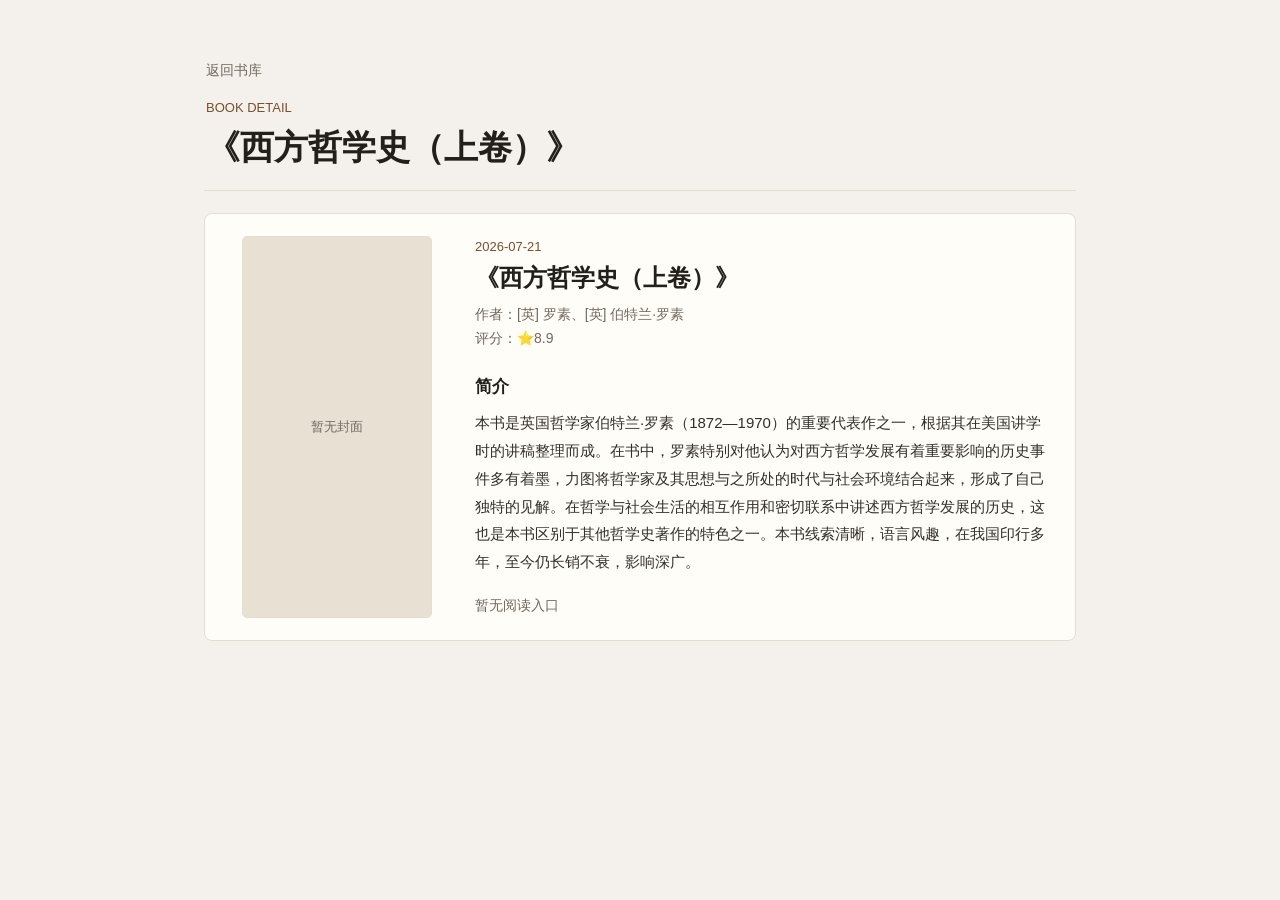
==== website/book.html @ fcdffa31 "Improve public website reading experience" ====
<!doctype html>
<html lang="zh-CN">
<head>
  <meta charset="utf-8">
  <meta name="viewport" content="width=device-width, initial-scale=1">
  <title>图书详情 - Paige 每日荐书</title>
  <link rel="stylesheet" href="style.css">
</head>
<body>
  <main class="page-shell detail-shell">
    <header class="site-header detail-header">
      <a class="back-link" href="index.html">返回书库</a>
      <p class="eyebrow">Book Detail</p>
      <h1 id="detail-title">图书详情</h1>
    </header>

    <article id="book-detail" class="detail-card" aria-live="polite">
      <p class="loading">正在加载图书详情...</p>
    </article>
  </main>

  <script>
    const detail = document.querySelector("#book-detail");
    const title = document.querySelector("#detail-title");

    function normalizeText(value, fallback) {
      if (typeof value !== "string") {
        return fallback;
      }
      const text = value.trim();
      return text || fallback;
    }

    function getBookId() {
      const params = new URLSearchParams(window.location.search);
      const id = Number.parseInt(params.get("id") || "0", 10);
      return Number.isFinite(id) && id >= 0 ? id : 0;
    }

    function createCover(book) {
      const cover = normalizeText(book.cover, "");
      if (!cover) {
        const placeholder = document.createElement("div");
        placeholder.className = "detail-cover-placeholder";
        placeholder.textContent = "暂无封面";
        return placeholder;
      }

      const image = document.createElement("img");
      image.className = "detail-cover";
      image.src = cover;
      image.alt = `《${normalizeText(book.title, "未命名书籍")}》封面`;
      image.referrerPolicy = "no-referrer";
      image.onerror = () => {
        const placeholder = document.createElement("div");
        placeholder.className = "detail-cover-placeholder";
        placeholder.textContent = "暂无封面";
        image.replaceWith(placeholder);
      };
      return image;
    }

    function renderBook(book) {
      const bookTitle = normalizeText(book.title, "未命名书籍");
      title.textContent = `《${bookTitle}》`;
      detail.innerHTML = "";

      const media = document.createElement("div");
      media.className = "detail-media";
      media.appendChild(createCover(book));

      const content = document.createElement("div");
      content.className = "detail-content";

      const date = document.createElement("p");
      date.className = "book-date";
      date.textContent = normalizeText(book.recommended_date, "暂无日期");

      const name = document.createElement("h2");
      name.className = "detail-book-title";
      name.textContent = `《${bookTitle}》`;

      const author = document.createElement("p");
      author.className = "book-meta";
      author.textContent = `作者：${normalizeText(book.author, "暂无作者")}`;

      const rating = document.createElement("p");
      rating.className = "book-rating";
      rating.textContent = `评分：${normalizeText(book.rating, "暂无评分")}`;

      const summaryTitle = document.createElement("h3");
      summaryTitle.className = "section-title";
      summaryTitle.textContent = "简介";

      const summary = document.createElement("p");
      summary.className = "detail-summary";
      summary.textContent = normalizeText(book.summary, "暂无简介");

      const actions = document.createElement("div");
      actions.className = "detail-actions";
      const wereadUrl = normalizeText(book.weread_url, "");
      if (wereadUrl) {
        const link = document.createElement("a");
        link.className = "primary-link";
        link.href = wereadUrl;
        link.target = "_blank";
        link.rel = "noopener noreferrer";
        link.textContent = "打开阅读入口";
        actions.appendChild(link);
      } else {
        const note = document.createElement("p");
        note.className = "empty-note";
        note.textContent = "暂无阅读入口";
        actions.appendChild(note);
      }

      content.append(date, name, author, rating, summaryTitle, summary, actions);
      detail.append(media, content);
    }

    fetch("books.json", { cache: "no-store" })
      .then((response) => {
        if (!response.ok) {
          throw new Error(`HTTP ${response.status}`);
        }
        return response.json();
      })
      .then((books) => {
        const book = Array.isArray(books) ? books[getBookId()] : null;
        if (!book) {
          detail.innerHTML = '<p class="empty">没有找到这本书。</p>';
          return;
        }
        renderBook(book);
      })
      .catch(() => {
        detail.innerHTML = '<p class="empty">图书详情暂时无法加载，请稍后再试。</p>';
      });
  </script>
</body>
</html>
---- website/style.css ----
:root {
  color-scheme: light;
  --page: #f4f1ec;
  --paper: #fffdf8;
  --ink: #23201c;
  --muted: #71695f;
  --line: #e4ddd2;
  --accent: #7a4f2c;
  --accent-dark: #5f3a1e;
}

* {
  box-sizing: border-box;
}

body {
  margin: 0;
  background: var(--page);
  color: var(--ink);
  font-family: -apple-system, BlinkMacSystemFont, "Segoe UI", "PingFang SC", "Hiragino Sans GB", "Microsoft YaHei", sans-serif;
  line-height: 1.7;
}

.page-shell {
  width: min(100%, 920px);
  margin: 0 auto;
  padding: 28px 16px 40px;
}

.site-header {
  padding: 8px 2px 22px;
  border-bottom: 1px solid var(--line);
}

.eyebrow {
  margin: 0 0 8px;
  color: var(--accent);
  font-size: 13px;
  letter-spacing: 0;
  text-transform: uppercase;
}

h1,
h2,
h3 {
  letter-spacing: 0;
}

h1 {
  margin: 0;
  font-size: 34px;
  line-height: 1.2;
  font-weight: 700;
}

.intro {
  margin: 12px 0 0;
  color: var(--muted);
  font-size: 15px;
}

.home-section {
  margin-top: 28px;
}

.section-head {
  margin-bottom: 14px;
}

.section-head h2,
.subscribe-panel h2 {
  margin: 0;
  font-size: 22px;
  line-height: 1.3;
}

.book-list,
.today-list {
  display: grid;
  gap: 16px;
}

.book-card {
  display: grid;
  grid-template-columns: 96px 1fr;
  gap: 14px;
  padding: 14px;
  background: var(--paper);
  border: 1px solid var(--line);
  border-radius: 8px;
}

.today-list .book-card:first-child {
  border-color: #d4b895;
}

.cover-wrap {
  width: 96px;
}

.book-cover,
.cover-placeholder {
  width: 96px;
  aspect-ratio: 2 / 3;
  border-radius: 4px;
  border: 1px solid var(--line);
  background: #e9e0d4;
}

.book-cover {
  display: block;
  object-fit: cover;
}

.cover-placeholder,
.detail-cover-placeholder {
  display: flex;
  align-items: center;
  justify-content: center;
  padding: 10px;
  color: var(--muted);
  font-size: 13px;
  text-align: center;
}

.book-content {
  min-width: 0;
}

.book-date {
  margin: 0 0 4px;
  color: var(--accent);
  font-size: 13px;
}

.book-title {
  margin: 0 0 6px;
  font-size: 18px;
  line-height: 1.35;
}

.book-meta,
.book-rating {
  margin: 0;
  color: var(--muted);
  font-size: 14px;
}

.book-summary {
  margin: 10px 0 0;
  color: #3b3630;
  font-size: 14px;
}

.detail-link,
.primary-link,
.back-link {
  color: var(--accent-dark);
  text-decoration: none;
}

.detail-link,
.primary-link {
  display: inline-flex;
  align-items: center;
  width: fit-content;
  min-height: 36px;
  margin-top: 12px;
  padding: 6px 12px;
  border: 1px solid var(--accent);
  border-radius: 999px;
  background: #fbf4eb;
  font-size: 14px;
}

.subscribe-panel {
  display: grid;
  gap: 16px;
  padding: 18px;
  background: #efe7da;
  border: 1px solid #dccdb9;
  border-radius: 8px;
}

.subscribe-copy {
  margin: 10px 0 0;
  color: var(--muted);
  font-size: 14px;
}

.subscribe-form {
  display: grid;
  gap: 10px;
}

.subscribe-form input,
.subscribe-form button {
  width: 100%;
  min-height: 42px;
  border-radius: 999px;
  font: inherit;
}

.subscribe-form input {
  padding: 0 14px;
  color: var(--muted);
  background: var(--paper);
  border: 1px solid var(--line);
}

.subscribe-form button {
  color: #f8f0e6;
  background: var(--accent-dark);
  border: 1px solid var(--accent-dark);
}

.subscribe-form input:disabled,
.subscribe-form button:disabled {
  opacity: 0.72;
}

.back-link {
  display: inline-block;
  margin: 0 0 14px;
  color: var(--muted);
  font-size: 14px;
}

.detail-card {
  display: grid;
  gap: 18px;
  margin-top: 22px;
  padding: 16px;
  background: var(--paper);
  border: 1px solid var(--line);
  border-radius: 8px;
}

.detail-media {
  display: flex;
  justify-content: center;
}

.detail-cover,
.detail-cover-placeholder {
  width: min(58vw, 190px);
  aspect-ratio: 2 / 3;
  border-radius: 5px;
  border: 1px solid var(--line);
  background: #e9e0d4;
}

.detail-cover {
  display: block;
  object-fit: cover;
}

.detail-book-title {
  margin: 0 0 10px;
  font-size: 24px;
  line-height: 1.3;
}

.section-title {
  margin: 22px 0 8px;
  font-size: 17px;
}

.detail-summary {
  margin: 0;
  color: #342f29;
  font-size: 15px;
  line-height: 1.85;
}

.detail-actions {
  margin-top: 18px;
}

.empty-note {
  margin: 0;
  color: var(--muted);
  font-size: 14px;
}

.loading,
.empty {
  margin: 0;
  padding: 22px 0;
  color: var(--muted);
  font-size: 15px;
}

@media (min-width: 720px) {
  .page-shell {
    padding: 48px 24px 64px;
  }

  .book-list,
  .today-list {
    gap: 18px;
  }

  .book-card {
    grid-template-columns: 120px 1fr;
    gap: 20px;
    padding: 18px;
  }

  .cover-wrap,
  .book-cover,
  .cover-placeholder {
    width: 120px;
  }

  .book-title {
    font-size: 20px;
  }

  .book-summary {
    font-size: 15px;
  }

  .subscribe-panel {
    grid-template-columns: 1fr minmax(260px, 340px);
    align-items: center;
    padding: 20px;
  }

  .detail-card {
    grid-template-columns: 220px 1fr;
    gap: 28px;
    padding: 22px;
  }

  .detail-cover,
  .detail-cover-placeholder {
    width: 190px;
  }
}
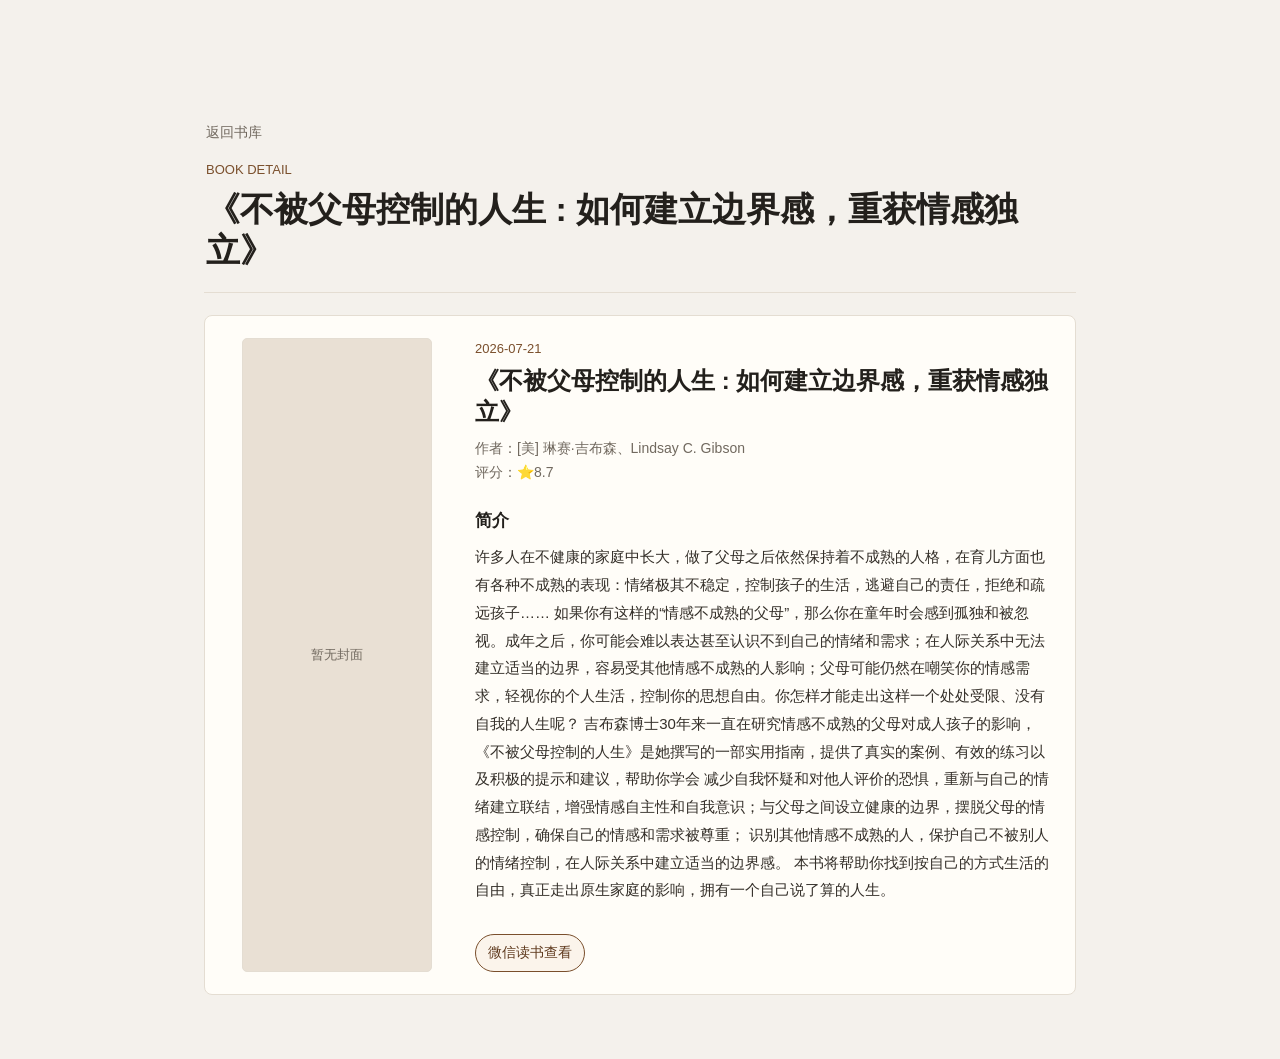
==== commit 00a995db: "Improve book cover and reading links" ====
--- a/website/book.html
+++ b/website/book.html
@@ -105,13 +105,8 @@
         link.href = wereadUrl;
         link.target = "_blank";
         link.rel = "noopener noreferrer";
-        link.textContent = "打开阅读入口";
+        link.textContent = "微信读书查看";
         actions.appendChild(link);
-      } else {
-        const note = document.createElement("p");
-        note.className = "empty-note";
-        note.textContent = "暂无阅读入口";
-        actions.appendChild(note);
       }
 
       content.append(date, name, author, rating, summaryTitle, summary, actions);
--- a/website/style.css
+++ b/website/style.css
@@ -9,16 +9,77 @@
   --accent-dark: #5f3a1e;
 }
 
+html {
+  scroll-behavior: smooth;
+}
+
 * {
   box-sizing: border-box;
 }
 
 body {
   margin: 0;
+  overflow-x: hidden;
+  padding-top: 56px;
   background: var(--page);
   color: var(--ink);
   font-family: -apple-system, BlinkMacSystemFont, "Segoe UI", "PingFang SC", "Hiragino Sans GB", "Microsoft YaHei", sans-serif;
   line-height: 1.7;
+}
+
+.top-nav {
+  position: fixed;
+  top: 0;
+  left: 0;
+  z-index: 20;
+  display: flex;
+  align-items: center;
+  justify-content: space-between;
+  gap: 10px;
+  width: 100%;
+  min-height: 56px;
+  padding: 10px 16px;
+  background: rgba(255, 253, 248, 0.96);
+  border-bottom: 1px solid var(--line);
+  backdrop-filter: blur(10px);
+}
+
+.nav-brand {
+  flex: 1 1 auto;
+  min-width: 0;
+  color: var(--ink);
+  font-size: 15px;
+  font-weight: 700;
+  overflow: hidden;
+  text-decoration: none;
+  text-overflow: ellipsis;
+  white-space: nowrap;
+}
+
+.nav-actions {
+  display: flex;
+  flex: 0 0 auto;
+  gap: 6px;
+}
+
+.nav-actions a {
+  display: inline-flex;
+  align-items: center;
+  justify-content: center;
+  min-height: 34px;
+  padding: 5px 9px;
+  color: var(--accent-dark);
+  background: #fbf4eb;
+  border: 1px solid var(--line);
+  border-radius: 999px;
+  font-size: 13px;
+  text-decoration: none;
+  white-space: nowrap;
+}
+
+#today,
+#recent {
+  scroll-margin-top: 76px;
 }
 
 .page-shell {
@@ -82,7 +143,7 @@
 
 .book-card {
   display: grid;
-  grid-template-columns: 96px 1fr;
+  grid-template-columns: 96px minmax(0, 1fr);
   gap: 14px;
   padding: 14px;
   background: var(--paper);
@@ -292,6 +353,29 @@
 }
 
 @media (min-width: 720px) {
+  body {
+    padding-top: 62px;
+  }
+
+  .top-nav {
+    min-height: 62px;
+    padding: 12px 24px;
+  }
+
+  .nav-brand {
+    font-size: 17px;
+  }
+
+  .nav-actions a {
+    padding: 6px 14px;
+    font-size: 14px;
+  }
+
+  #today,
+  #recent {
+    scroll-margin-top: 84px;
+  }
+
   .page-shell {
     padding: 48px 24px 64px;
   }
@@ -302,7 +386,7 @@
   }
 
   .book-card {
-    grid-template-columns: 120px 1fr;
+    grid-template-columns: 120px minmax(0, 1fr);
     gap: 20px;
     padding: 18px;
   }
@@ -328,7 +412,7 @@
   }
 
   .detail-card {
-    grid-template-columns: 220px 1fr;
+    grid-template-columns: 220px minmax(0, 1fr);
     gap: 28px;
     padding: 22px;
   }
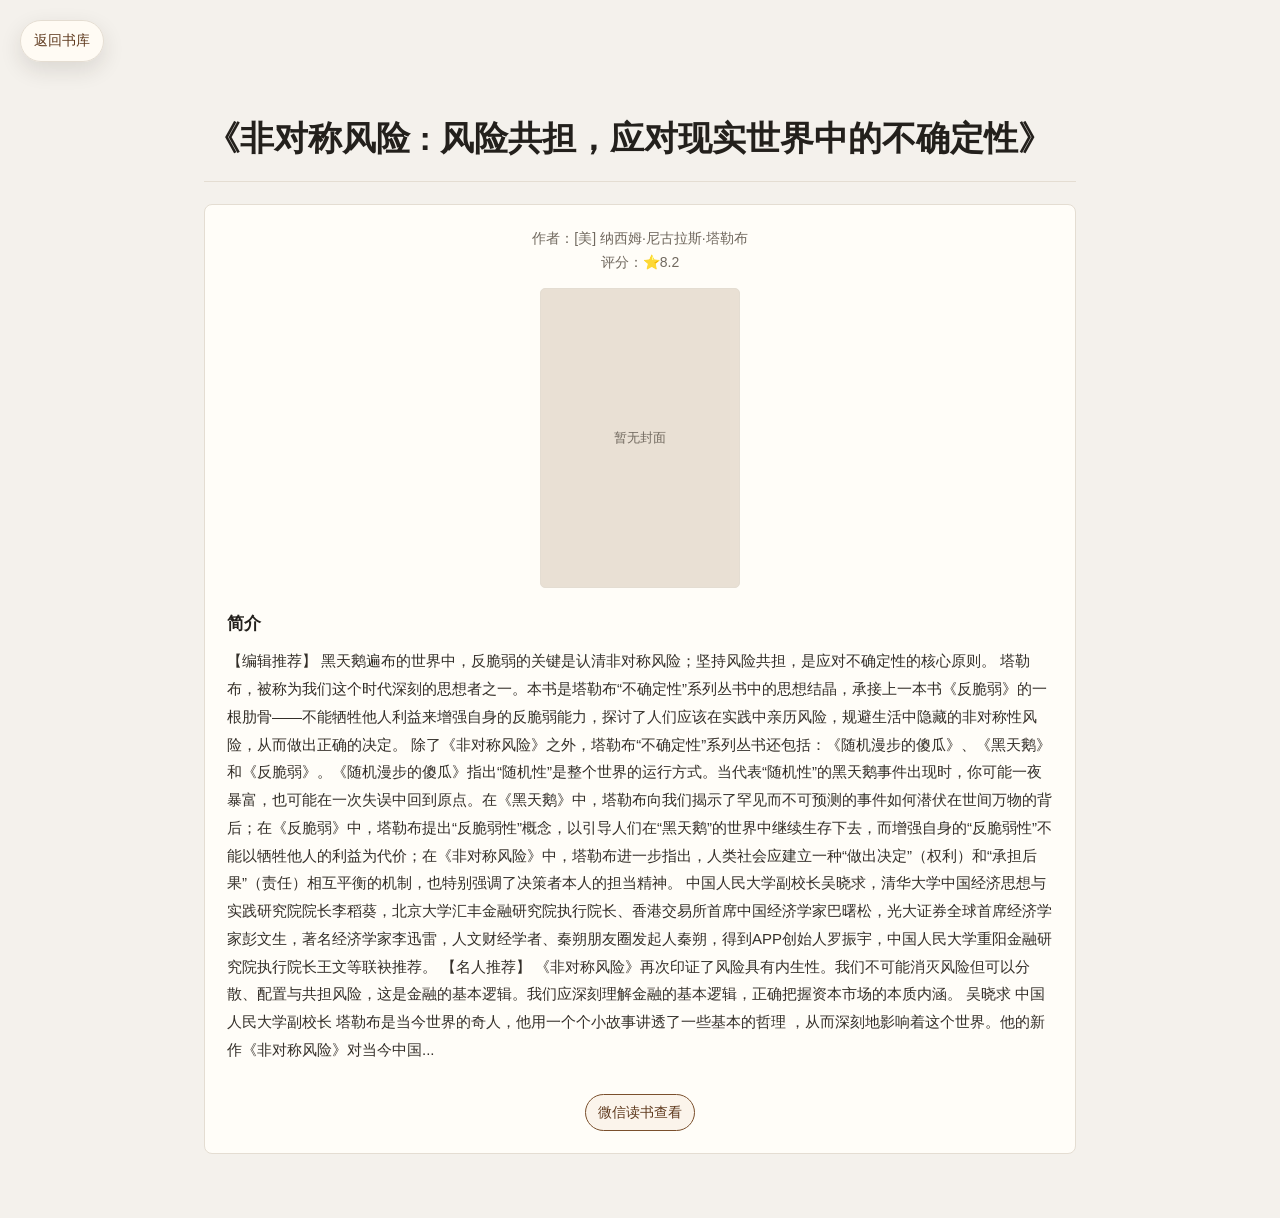
==== commit 2f41e0b9: "Improve book recommendation presentation" ====
--- a/website/book.html
+++ b/website/book.html
@@ -10,7 +10,6 @@
   <main class="page-shell detail-shell">
     <header class="site-header detail-header">
       <a class="back-link" href="index.html">返回书库</a>
-      <p class="eyebrow">Book Detail</p>
       <h1 id="detail-title">图书详情</h1>
     </header>
 
@@ -72,14 +71,6 @@
       const content = document.createElement("div");
       content.className = "detail-content";
 
-      const date = document.createElement("p");
-      date.className = "book-date";
-      date.textContent = normalizeText(book.recommended_date, "暂无日期");
-
-      const name = document.createElement("h2");
-      name.className = "detail-book-title";
-      name.textContent = `《${bookTitle}》`;
-
       const author = document.createElement("p");
       author.className = "book-meta";
       author.textContent = `作者：${normalizeText(book.author, "暂无作者")}`;
@@ -109,8 +100,8 @@
         actions.appendChild(link);
       }
 
-      content.append(date, name, author, rating, summaryTitle, summary, actions);
-      detail.append(media, content);
+      content.append(author, rating, media, summaryTitle, summary, actions);
+      detail.append(content);
     }
 
     fetch("books.json", { cache: "no-store" })
--- a/website/style.css
+++ b/website/style.css
@@ -144,6 +144,7 @@
 .book-card {
   display: grid;
   grid-template-columns: 96px minmax(0, 1fr);
+  align-items: center;
   gap: 14px;
   padding: 14px;
   background: var(--paper);
@@ -186,6 +187,29 @@
 
 .book-content {
   min-width: 0;
+}
+
+.book-card--today {
+  grid-template-columns: 1fr;
+}
+
+.book-card--today .book-content {
+  display: flex;
+  flex-direction: column;
+  align-items: center;
+}
+
+.book-card--today .cover-wrap {
+  margin-top: 12px;
+}
+
+.book-card--today .book-summary {
+  align-self: stretch;
+  text-align: left;
+}
+
+.book-card--today .detail-link {
+  align-self: center;
 }
 
 .book-date {
@@ -287,8 +311,22 @@
   font-size: 14px;
 }
 
+.detail-header .back-link {
+  position: fixed;
+  top: 20px;
+  left: 20px;
+  z-index: 20;
+  margin: 0;
+  padding: 8px 13px;
+  color: var(--accent-dark);
+  background: rgba(255, 251, 245, 0.94);
+  border: 1px solid var(--line);
+  border-radius: 999px;
+  box-shadow: 0 8px 22px rgba(42, 35, 28, 0.12);
+}
+
 .detail-card {
-  display: grid;
+  display: block;
   gap: 18px;
   margin-top: 22px;
   padding: 16px;
@@ -300,11 +338,12 @@
 .detail-media {
   display: flex;
   justify-content: center;
+  margin: 14px 0 4px;
 }
 
 .detail-cover,
 .detail-cover-placeholder {
-  width: min(58vw, 190px);
+  width: 180px;
   aspect-ratio: 2 / 3;
   border-radius: 5px;
   border: 1px solid var(--line);
@@ -313,13 +352,19 @@
 
 .detail-cover {
   display: block;
-  object-fit: cover;
+  object-fit: contain;
 }
 
 .detail-book-title {
   margin: 0 0 10px;
+  text-align: center;
   font-size: 24px;
   line-height: 1.3;
+}
+
+.detail-content > .book-meta,
+.detail-content > .book-rating {
+  text-align: center;
 }
 
 .section-title {
@@ -336,6 +381,7 @@
 
 .detail-actions {
   margin-top: 18px;
+  text-align: center;
 }
 
 .empty-note {
@@ -350,6 +396,14 @@
   padding: 22px 0;
   color: var(--muted);
   font-size: 15px;
+}
+
+@media (max-width: 719px) {
+  .today-list .book-title,
+  .today-list .book-meta,
+  .today-list .book-rating {
+    text-align: center;
+  }
 }
 
 @media (min-width: 720px) {
@@ -386,15 +440,23 @@
   }
 
   .book-card {
-    grid-template-columns: 120px minmax(0, 1fr);
+    grid-template-columns: 200px minmax(0, 1fr);
     gap: 20px;
     padding: 18px;
+  }
+
+  .book-card--today {
+    grid-template-columns: 1fr;
   }
 
   .cover-wrap,
   .book-cover,
   .cover-placeholder {
-    width: 120px;
+    width: 200px;
+  }
+
+  .book-cover {
+    object-fit: contain;
   }
 
   .book-title {
@@ -412,13 +474,18 @@
   }
 
   .detail-card {
-    grid-template-columns: 220px minmax(0, 1fr);
-    gap: 28px;
     padding: 22px;
   }
 
   .detail-cover,
   .detail-cover-placeholder {
-    width: 190px;
-  }
-}+    width: 200px;
+  }
+}
+
+.subscribe-status {
+  min-height: 22px;
+  margin: 0;
+  color: var(--muted);
+  font-size: 13px;
+}
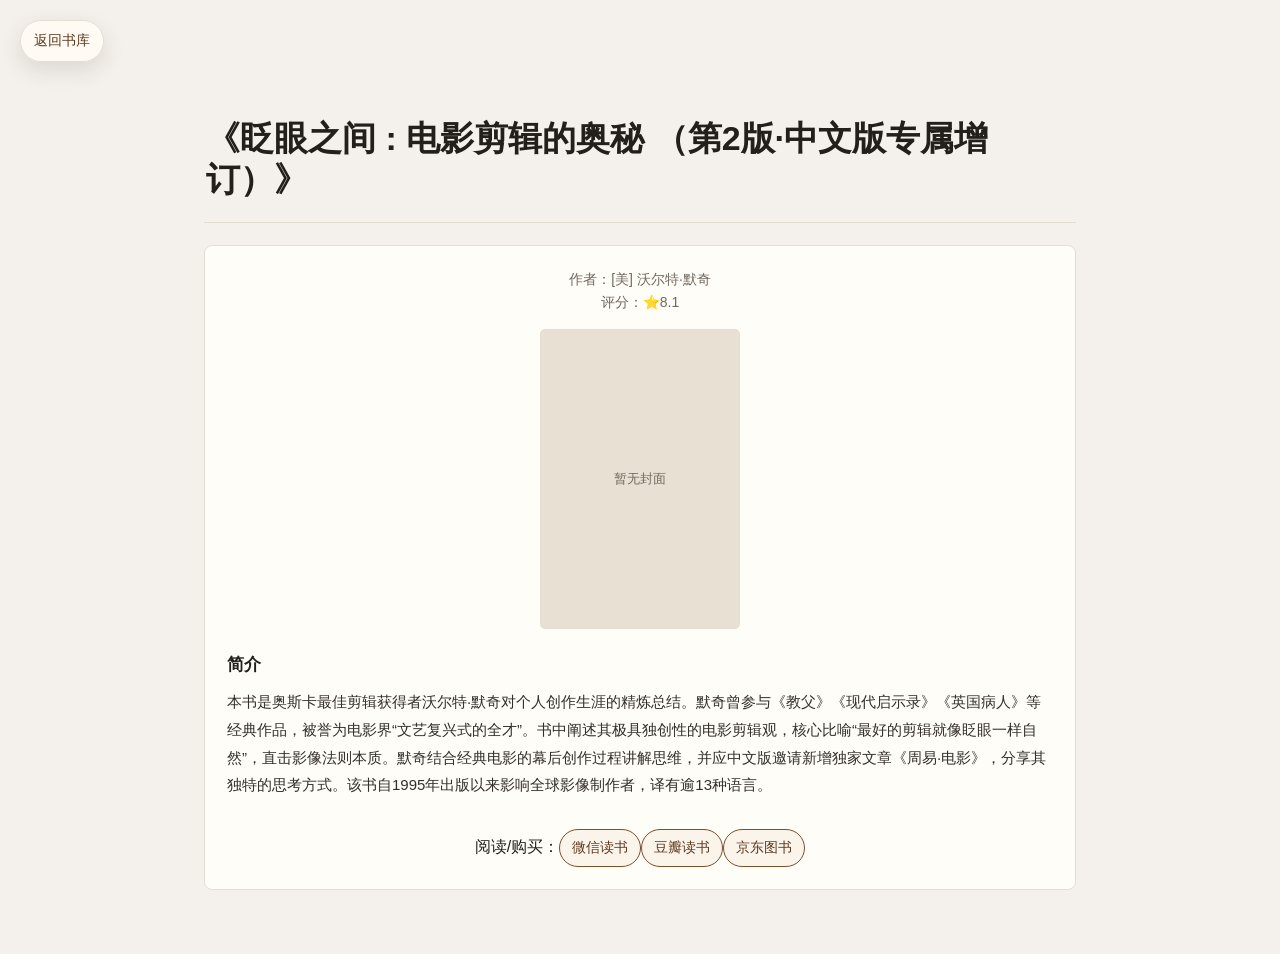
==== commit 7101446e: "feat: add book links and favicon" ====
--- a/website/book.html
+++ b/website/book.html
@@ -3,6 +3,7 @@
 <head>
   <meta charset="utf-8">
   <meta name="viewport" content="width=device-width, initial-scale=1">
+  <link rel="icon" href="data:image/svg+xml,%3Csvg xmlns=%27http://www.w3.org/2000/svg%27 viewBox=%270 0 100 100%27%3E%3Ctext y=%270.9em%27 font-size=%2790%27%3E%F0%9F%93%9A%3C/text%3E%3C/svg%3E">
   <title>图书详情 - Paige 每日荐书</title>
   <link rel="stylesheet" href="style.css">
 </head>
@@ -59,6 +60,24 @@
       return image;
     }
 
+    function getBookSearchTerm(book) {
+      const isbn = normalizeText(book.isbn || book.ISBN, "").replace(/[\s-]/g, "");
+      return isbn || normalizeText(book.title, "");
+    }
+
+    function buildSearchUrl(baseUrl, book) {
+      return `${baseUrl}${encodeURIComponent(getBookSearchTerm(book))}`;
+    }
+
+    function createReadingLink(label, url) {
+      const link = document.createElement("a");
+      link.className = "primary-link";
+      link.href = url;
+      link.target = "_blank";
+      link.rel = "noopener noreferrer";
+      link.textContent = label;
+      return link;
+    }
     function renderBook(book) {
       const bookTitle = normalizeText(book.title, "未命名书籍");
       title.textContent = `《${bookTitle}》`;
@@ -89,16 +108,15 @@
 
       const actions = document.createElement("div");
       actions.className = "detail-actions";
-      const wereadUrl = normalizeText(book.weread_url, "");
-      if (wereadUrl) {
-        const link = document.createElement("a");
-        link.className = "primary-link";
-        link.href = wereadUrl;
-        link.target = "_blank";
-        link.rel = "noopener noreferrer";
-        link.textContent = "微信读书查看";
-        actions.appendChild(link);
-      }
+      const readingLabel = document.createElement("span");
+      readingLabel.className = "reading-label";
+      readingLabel.textContent = "\u9605\u8bfb/\u8d2d\u4e70\uff1a";
+      actions.append(
+        readingLabel,
+        createReadingLink("\u5fae\u4fe1\u8bfb\u4e66", buildSearchUrl("https://weread.qq.com/web/search/books?keyword=", book)),
+        createReadingLink("\u8c46\u74e3\u8bfb\u4e66", buildSearchUrl("https://search.douban.com/book/subject_search?search_text=", book)),
+        createReadingLink("\u4eac\u4e1c\u56fe\u4e66", buildSearchUrl("https://search.jd.com/Search?keyword=", book))
+      );
 
       content.append(author, rating, media, summaryTitle, summary, actions);
       detail.append(content);
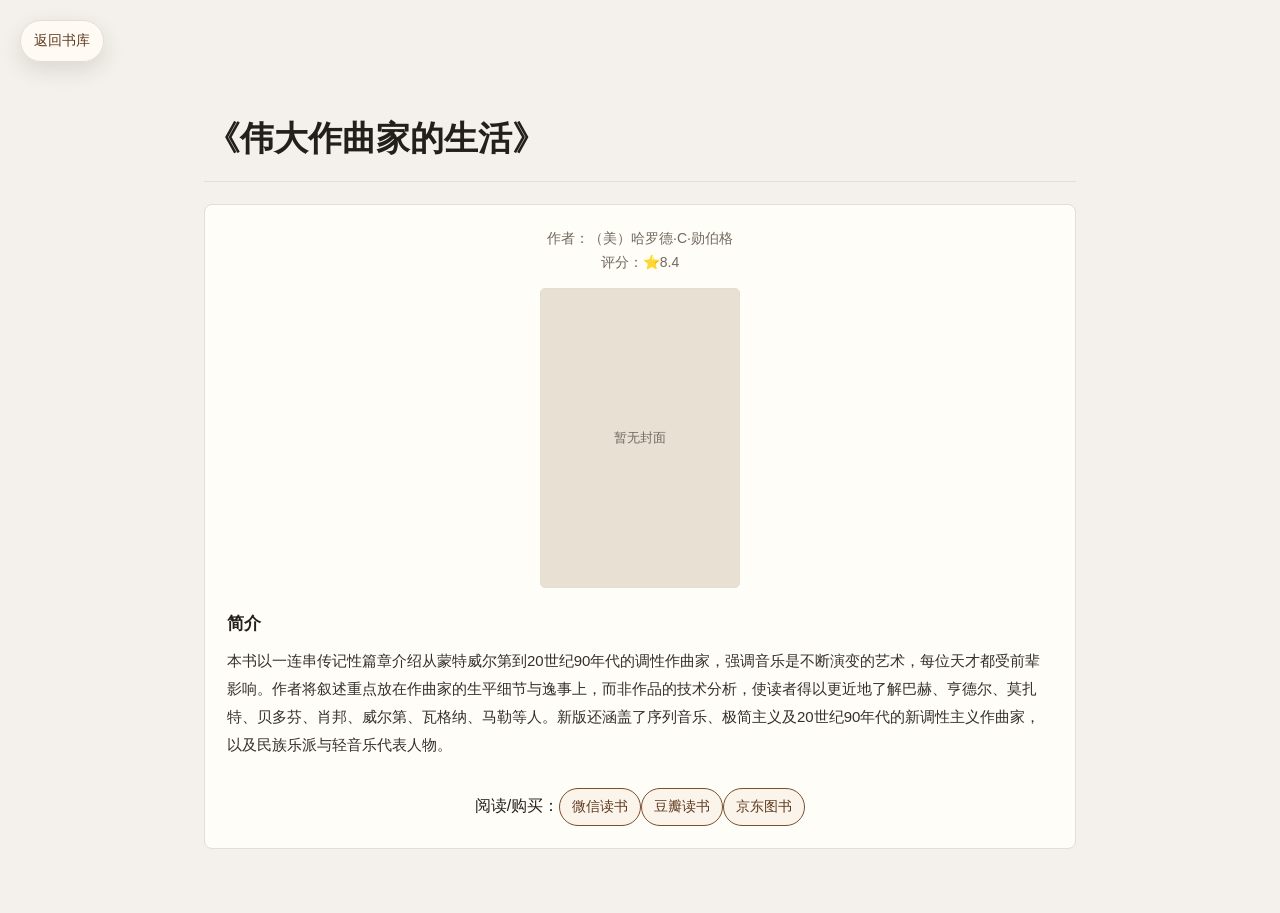
==== commit e3195449: "Add Google Analytics tracking" ====
--- a/website/book.html
+++ b/website/book.html
@@ -6,6 +6,13 @@
   <link rel="icon" href="data:image/svg+xml,%3Csvg xmlns=%27http://www.w3.org/2000/svg%27 viewBox=%270 0 100 100%27%3E%3Ctext y=%270.9em%27 font-size=%2790%27%3E%F0%9F%93%9A%3C/text%3E%3C/svg%3E">
   <title>图书详情 - Paige 每日荐书</title>
   <link rel="stylesheet" href="style.css">
+  <script async src="https://www.googletagmanager.com/gtag/js?id=G-WSLGYCKJJ9"></script>
+  <script>
+    window.dataLayer = window.dataLayer || [];
+    function gtag(){dataLayer.push(arguments);}
+    gtag('js', new Date());
+    gtag('config', 'G-WSLGYCKJJ9');
+  </script>
 </head>
 <body>
   <main class="page-shell detail-shell">
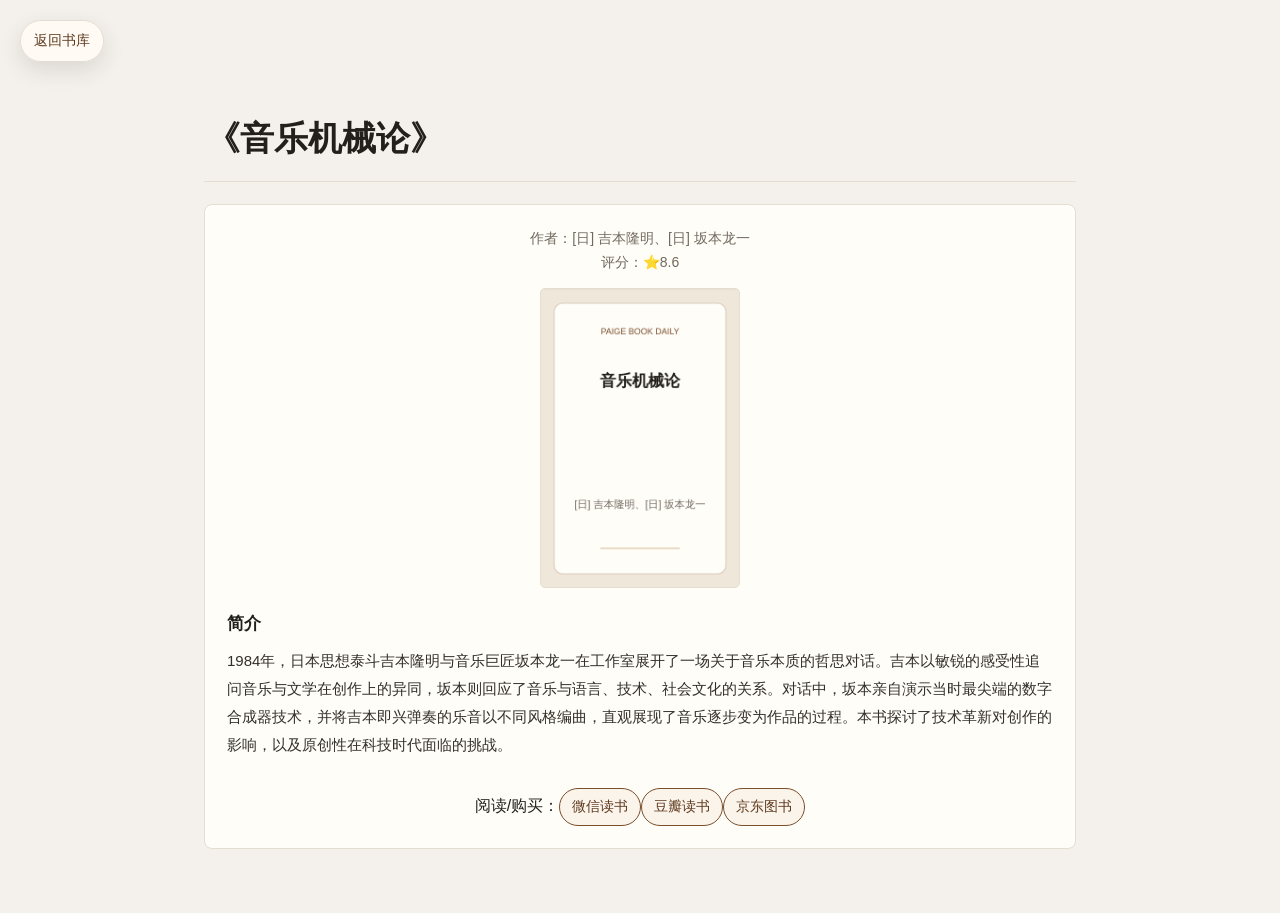
==== commit 3f06d6f1: "Complete V1.3 placeholder cover system" ====
--- a/website/book.html
+++ b/website/book.html
@@ -6,6 +6,7 @@
   <link rel="icon" href="data:image/svg+xml,%3Csvg xmlns=%27http://www.w3.org/2000/svg%27 viewBox=%270 0 100 100%27%3E%3Ctext y=%270.9em%27 font-size=%2790%27%3E%F0%9F%93%9A%3C/text%3E%3C/svg%3E">
   <title>图书详情 - Paige 每日荐书</title>
   <link rel="stylesheet" href="style.css">
+  <script src="placeholder_cover.js"></script>
   <script async src="https://www.googletagmanager.com/gtag/js?id=G-WSLGYCKJJ9"></script>
   <script>
     window.dataLayer = window.dataLayer || [];
@@ -47,10 +48,7 @@
     function createCover(book) {
       const cover = normalizeText(book.cover, "");
       if (!cover) {
-        const placeholder = document.createElement("div");
-        placeholder.className = "detail-cover-placeholder";
-        placeholder.textContent = "暂无封面";
-        return placeholder;
+        return createPlaceholderCover(book, "detail-cover");
       }
 
       const image = document.createElement("img");
@@ -59,10 +57,7 @@
       image.alt = `《${normalizeText(book.title, "未命名书籍")}》封面`;
       image.referrerPolicy = "no-referrer";
       image.onerror = () => {
-        const placeholder = document.createElement("div");
-        placeholder.className = "detail-cover-placeholder";
-        placeholder.textContent = "暂无封面";
-        image.replaceWith(placeholder);
+        image.replaceWith(createPlaceholderCover(book, "detail-cover"));
       };
       return image;
     }
